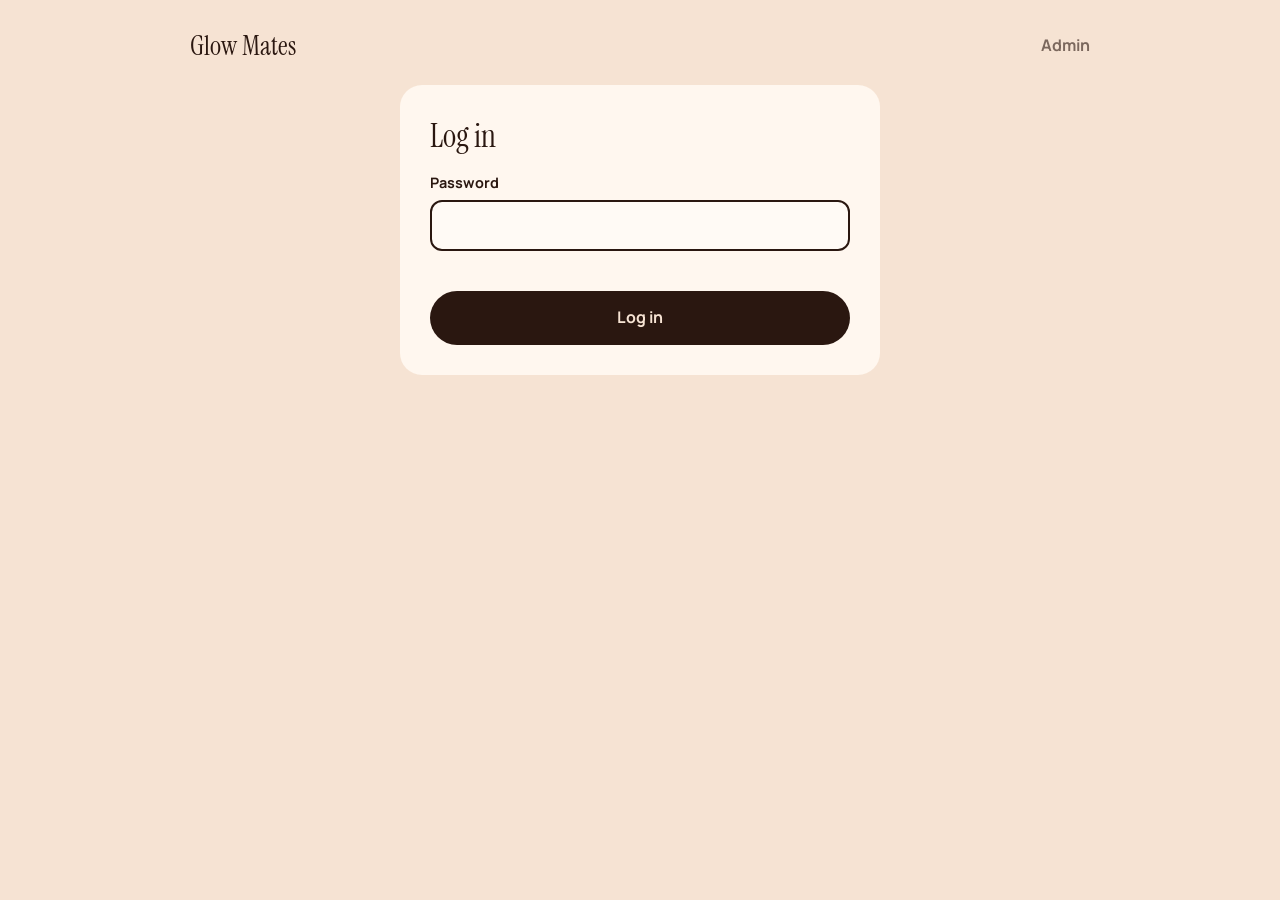
==== admin.html @ 22454929 "Add files via upload" ====
<!doctype html>
<html lang="en" dir="ltr">
<head>
<meta charset="utf-8">
<meta name="viewport" content="width=device-width, initial-scale=1">
<meta name="robots" content="noindex, nofollow">
<title>Glow Mates — Admin</title>
<link rel="preconnect" href="https://fonts.googleapis.com">
<link rel="preconnect" href="https://fonts.gstatic.com" crossorigin>
<link href="https://fonts.googleapis.com/css2?family=Instrument+Serif:ital@0;1&family=Manrope:wght@400;500;700&display=swap" rel="stylesheet">
<link rel="stylesheet" href="style.css?v=8">
<style>
  .admin-page{min-height:100svh;padding:28px clamp(14px,4vw,40px) 60px}
  .admin-top{display:flex;justify-content:space-between;align-items:center;max-width:900px;margin:0 auto 22px}
  .admin-top a{font:400 1.7rem var(--serif);color:var(--ink);text-decoration:none}
  .admin-top span{font-weight:700;opacity:.6}
  .admin-page .card{margin:0 auto;transform:none}
  .admin-page .card h3{margin-bottom:6px}
</style>
</head>
<body>
<div class="admin-page">
  <div class="admin-top"><a href="/">Glow Mates</a><span>Admin</span></div>

  <div class="card" id="loginCard">
    <form id="login">
      <h3>Log in</h3>
      <label>Password<input type="password" id="pw" required autocomplete="current-password"></label>
      <p id="loginErr" class="err" role="alert"></p>
      <button class="btn wide" type="submit">Log in</button>
    </form>
  </div>

  <div class="card wide-card" id="panel" hidden>
    <div class="p-head"><h3>Orders</h3><button id="refresh" class="mini">Refresh</button><button id="logout" class="mini">Log out</button></div>
    <div id="orders"></div>
  </div>
</div>
<script src="config.js?v=8"></script>
<script src="admin.js?v=8"></script>
</body>
</html>
---- style.css ----
:root{--bg:#F6E3D3;--ink:#2a1710;--glow:#ff9a3c;--r:18px;--serif:'Instrument Serif',Georgia,serif;--sans:'Manrope',system-ui,sans-serif}
*{box-sizing:border-box;margin:0}
html{scroll-behavior:smooth}
body{background:var(--bg);color:var(--ink);font:400 16px/1.6 var(--sans);transition:background .8s ease,color .8s ease;overflow-x:hidden}
img{display:block;max-width:100%}
button{font:inherit;color:inherit;cursor:pointer}
:focus-visible{outline:3px solid var(--ink);outline-offset:3px}

.top{position:fixed;inset:0 0 auto 0;z-index:30;display:flex;justify-content:space-between;align-items:center;padding:18px clamp(16px,4vw,48px);mix-blend-mode:normal}
.logo{font:400 1.7rem var(--serif);color:var(--ink);text-decoration:none;transition:color .8s}
.cart-btn{background:var(--ink);color:var(--bg);border:0;border-radius:999px;padding:10px 20px;font-weight:700;transition:background .8s,color .8s,transform .2s}
.cart-btn:active{transform:scale(.94)}
.cart-btn #cartCount{display:inline-grid;place-items:center;min-width:22px;height:22px;margin-inline-start:6px;border-radius:50%;background:var(--bg);color:var(--ink);font-size:.8rem}
.cart-btn.bump{animation:bump .5s}
@keyframes bump{40%{transform:scale(1.18)}}

.sec{min-height:100svh;padding:110px clamp(20px,6vw,90px) 70px}
.btn{display:inline-block;background:var(--ink);color:var(--bg);border:0;border-radius:999px;padding:14px 30px;font-weight:700;text-decoration:none;transition:transform .2s,background .8s,color .8s}
.btn:hover{transform:translateY(-2px)}
.btn.wide{width:100%}
.btn.ghost{background:transparent;color:var(--ink);border:2px solid currentColor}

/* hero */
.hero{display:grid;grid-template-columns:1.1fr .9fr;gap:clamp(20px,4vw,60px);align-items:center}
.hero h1{font:400 clamp(4.5rem,15vw,13rem)/.82 var(--serif);letter-spacing:-.03em}
.hero .line{display:block;overflow:hidden;padding-bottom:.08em}
.hero .w{display:block;transform:translateY(110%);animation:rise 1.2s cubic-bezier(.2,.8,.2,1) .2s forwards}
.hero .w.d2{animation-delay:.45s;font-style:italic;padding-left:.4em}
@keyframes rise{to{transform:none}}
.tag{margin:28px 0 28px;max-width:30ch;font-size:1.2rem;opacity:0;animation:fade 1s ease 1.2s forwards}
.hero .btn{opacity:0;animation:fade 1s ease 1.4s forwards}
@keyframes fade{to{opacity:1}}
.hero-img{position:relative;justify-self:center;width:min(100%,460px)}
.arch{border-radius:999px 999px 24px 24px;overflow:hidden;aspect-ratio:3/4;box-shadow:0 40px 80px -30px rgba(80,30,10,.5);clip-path:inset(100% 0 0 0 round 999px 999px 24px 24px);animation:reveal 1.4s cubic-bezier(.2,.8,.2,1) .3s forwards}
@keyframes reveal{to{clip-path:inset(0 0 0 0 round 999px 999px 24px 24px)}}
.arch img{width:100%;height:112%;object-fit:cover;will-change:transform}
.flame{position:absolute;right:-14px;top:12%;width:26px;height:46px;border-radius:50% 50% 50% 50%/65% 65% 35% 35%;background:radial-gradient(circle at 50% 70%,#fff6c2,#ffb347 55%,#ff6a1f);filter:blur(.4px) drop-shadow(0 0 22px #ff9a3c);animation:flick 1.6s ease-in-out infinite,fade 1s 1.6s backwards;transform-origin:50% 100%}
@keyframes flick{0%,100%{transform:scale(1,1) rotate(-2deg)}30%{transform:scale(.92,1.08) rotate(3deg)}60%{transform:scale(1.05,.95) rotate(-3deg)}}

.marquee{overflow:hidden;border-block:2px solid currentColor;padding:14px 0;font:italic 2.2rem var(--serif);white-space:nowrap}
.track{display:inline-block;animation:slide 28s linear infinite}
.track span{margin-right:3rem}
.track span:nth-child(3n+2){font-style:normal}
@keyframes slide{to{transform:translateX(-50%)}}

/* products */
.product{display:grid;grid-template-columns:1fr 1fr;gap:clamp(24px,6vw,90px);align-items:center}
.product.flip .p-img{order:2}
.p-img{position:relative;border-radius:var(--r);overflow:hidden;aspect-ratio:3/4;max-height:80svh;justify-self:center;width:100%;max-width:520px;box-shadow:0 30px 70px -30px rgba(60,20,5,.55);transform:perspective(900px) rotateY(var(--ry,0deg)) rotateX(var(--rx,0deg));transition:transform .25s ease-out}
.p-img img{width:100%;height:100%;object-fit:cover;transform:scale(1.15);transition:transform 1.6s cubic-bezier(.2,.8,.2,1)}
.p-img.in img{transform:scale(1)}
.grain{position:absolute;pointer-events:none;border-radius:50%;filter:blur(30px);opacity:.5;mix-blend-mode:soft-light;width:60%;aspect-ratio:1;background:#fff;inset:auto auto -20% -10%;animation:drift 9s ease-in-out infinite alternate}
.g2{background:#ffd27a}.g3{background:#ffe0e8}
@keyframes drift{to{transform:translate(40%,-30%)}}
.scent{font-weight:700;font-size:.95rem;opacity:.75}
.product h2,.how h2{font:400 clamp(3.2rem,8vw,7rem)/.9 var(--serif);letter-spacing:-.02em;margin:10px 0 18px}
.split .ch{display:inline-block;transform:translateY(60%) rotate(6deg);opacity:0;transition:transform .8s cubic-bezier(.2,.8,.2,1),opacity .6s;transition-delay:calc(var(--i)*35ms)}
.split.in .ch{transform:none;opacity:1}
.blurb{max-width:42ch;font-size:1.1rem}
.made{list-style:none;padding:0;display:flex;flex-wrap:wrap;gap:8px;margin:20px 0}
.made li{border:1.5px solid currentColor;border-radius:999px;padding:4px 14px;font-size:.88rem}
.buy{display:flex;align-items:center;gap:24px;margin:8px 0 14px}
.price{font:400 2.4rem var(--serif)}
.qty{display:flex;align-items:center;border:2px solid currentColor;border-radius:999px}
.qty button{background:none;border:0;width:42px;height:42px;font-size:1.3rem}
.qty output{min-width:30px;text-align:center;font-weight:700}
.note-l{display:block;font-weight:700;font-size:.9rem;margin-bottom:16px;max-width:460px}
textarea,input:not([type=file]){display:block;width:100%;margin-top:6px;padding:12px 14px;border-radius:12px;border:2px solid currentColor;background:rgba(255,255,255,.35);color:inherit;font:inherit}
textarea{resize:vertical}

.how{display:flex;flex-direction:column;justify-content:center}
.how ol{list-style:none;padding:0;display:grid;gap:14px;max-width:560px;font-size:1.25rem}
.how li b{font:italic 400 1.9rem var(--serif);margin-inline-end:8px}
.pay-line{margin:30px 0;opacity:.8}
.flat{border-radius:var(--r);max-width:620px;width:100%;margin-top:10px}

.foot{display:flex;justify-content:space-between;align-items:center;gap:12px;padding:26px clamp(20px,6vw,90px);background:#2a1710;color:#F6E3D3;font-size:.9rem}
.admin-btn{background:none;border:1px solid rgba(246,227,211,.35);color:#F6E3D3;opacity:.55;border-radius:8px;padding:4px 12px;font-size:.78rem}
.admin-btn:hover{opacity:1}

/* drawer */
.scrim{position:fixed;inset:0;background:rgba(20,8,4,.55);opacity:0;pointer-events:none;transition:opacity .35s;z-index:40}
.scrim.on{opacity:1;pointer-events:auto}
.drawer{position:fixed;top:0;right:0;height:100%;width:min(440px,100%);background:#fff7ef;color:#2a1710;z-index:50;display:flex;flex-direction:column;transform:translateX(105%);transition:transform .5s cubic-bezier(.2,.8,.2,1)}
.drawer.on{transform:none}
.d-head{display:flex;justify-content:space-between;align-items:center;padding:22px 24px;border-bottom:1px solid #ecd9c8}
.d-head h3,.card h3{font:400 2rem var(--serif)}
.x{background:none;border:0;font-size:2rem;line-height:1;color:inherit}
.lines{flex:1;overflow:auto;padding:12px 24px}
.empty{padding:40px 0;text-align:center;opacity:.7}
.line-item{padding:16px 0;border-bottom:1px solid #ecd9c8;display:grid;grid-template-columns:64px 1fr auto;gap:14px;animation:in .4s ease}
@keyframes in{from{opacity:0;transform:translateX(20px)}}
.line-item img{width:64px;height:80px;object-fit:cover;border-radius:10px}
.line-item h4{font:400 1.4rem var(--serif)}
.line-item .qty{transform:scale(.8);transform-origin:left;margin:2px 0}
.line-item textarea{font-size:.85rem;padding:6px 10px;border-width:1px}
.line-item .rm{background:none;border:0;opacity:.6;font-size:.8rem;text-decoration:underline}
.d-foot{padding:20px 24px;border-top:1px solid #ecd9c8}
.row{display:flex;justify-content:space-between;font-size:1.2rem;margin-bottom:14px}

/* modals */
.modal{position:fixed;inset:0;z-index:60;display:grid;place-items:center;padding:16px;background:rgba(20,8,4,.6);opacity:0;pointer-events:none;transition:opacity .3s}
.modal.on{opacity:1;pointer-events:auto}
.card{position:relative;background:#fff7ef;color:#2a1710;border-radius:22px;padding:30px;width:min(480px,100%);max-height:92svh;overflow:auto;transform:translateY(24px) scale(.97);transition:transform .45s cubic-bezier(.2,.8,.2,1)}
.modal.on .card{transform:none}
.wide-card{width:min(900px,100%)}
.card .x{position:absolute;right:16px;top:12px}
.card label{display:block;font-weight:700;font-size:.9rem;margin:14px 0}
.card .btn{margin-top:6px}
.steps{display:flex;gap:10px;margin-bottom:14px;font-weight:700;font-size:.85rem}
.steps span{padding:4px 14px;border-radius:999px;border:1.5px solid #d9bfa8;opacity:.6}
.steps span.on{background:#2a1710;color:#fff7ef;opacity:1}
.pay-sum{background:#f6e3d3;border-radius:14px;padding:14px 16px;margin:12px 0;font-size:.92rem}
.pay-sum div{display:flex;justify-content:space-between;gap:12px;padding:3px 0}
.pay-sum small{display:block;opacity:.7}
.insta{background:#2a1710;color:#fff7ef;border-radius:14px;padding:16px;margin:12px 0}
.insta p{margin-bottom:8px}
.insta b{font:400 1.8rem var(--serif)}
.insta-row{display:flex;gap:10px;align-items:center;justify-content:space-between}
.insta code{font-size:1.1rem;word-break:break-all}
.mini{background:#f6e3d3;color:#2a1710;border:0;border-radius:8px;padding:6px 14px;font-weight:700;font-size:.82rem}
.file input{border:2px dashed #b99a82;background:#fff;padding:18px}
.shot-prev{max-height:200px;border-radius:12px;margin:8px auto}
.err{color:#b3261e;font-weight:700;min-height:1.4em;font-size:.9rem}
.two{display:grid;grid-template-columns:1fr 2fr;gap:10px}
.done{text-align:center;padding:10px 0}
.check{width:72px;height:72px;border-radius:50%;background:#2a1710;color:#fff7ef;display:grid;place-items:center;font-size:2.2rem;margin:0 auto 14px;animation:pop .6s cubic-bezier(.2,1.6,.4,1)}
@keyframes pop{from{transform:scale(0)}}
.done p{margin:10px 0 20px}

/* admin */
.p-head{display:flex;align-items:center;gap:10px;margin-bottom:14px}
.p-head h3{margin-right:auto}
.order{border:1.5px solid #e3cdb9;border-radius:14px;padding:16px;margin-bottom:14px;display:grid;grid-template-columns:1fr 150px;gap:16px}
.order h4{font:400 1.4rem var(--serif)}
.order .meta{font-size:.88rem;opacity:.8;margin:2px 0 8px}
.order ul{padding-left:18px;font-size:.92rem}
.order .note{font-style:italic;opacity:.8}
.order img{width:150px;height:200px;object-fit:cover;border-radius:10px;cursor:zoom-in}
.order .acts{grid-column:1/-1;display:flex;gap:8px;flex-wrap:wrap;align-items:center}
.badge{font-size:.75rem;font-weight:700;border-radius:999px;padding:3px 12px;background:#eee}
.badge.pending{background:#ffe3a3}.badge.confirmed{background:#bfe8c4}.badge.rejected{background:#f5b9b4}.badge.delivered{background:#b9d6f5}
.toast{position:fixed;left:50%;bottom:26px;transform:translate(-50%,120px);background:#2a1710;color:#fff7ef;padding:12px 22px;border-radius:999px;z-index:90;transition:transform .4s cubic-bezier(.2,.8,.2,1);font-weight:700}
.toast.on{transform:translate(-50%,0)}
.fly{position:fixed;z-index:80;width:22px;height:22px;border-radius:50%;background:radial-gradient(circle,#fff6c2,#ff9a3c);box-shadow:0 0 20px #ff9a3c;pointer-events:none}

@media (max-width:820px){
  .hero,.product{grid-template-columns:1fr}
  .product.flip .p-img{order:0}
  .sec{padding-top:90px}
  .hero-img{width:min(80%,360px)}
  .order{grid-template-columns:1fr}
  .order img{width:100%;height:auto;max-height:260px}
}
@media (prefers-reduced-motion:reduce){
  *,*::before,*::after{animation-duration:.01ms!important;animation-iteration-count:1!important;transition-duration:.01ms!important}
  .hero .w,.tag,.hero .btn{transform:none;opacity:1}
  .arch{clip-path:none}
}

/* ---- extras ---- */
.progress{position:fixed;top:0;left:0;height:3px;width:100%;background:var(--ink);transform:scaleX(0);transform-origin:0 50%;z-index:70;transition:background .8s}
.cursor{position:fixed;left:0;top:0;width:260px;height:260px;margin:-130px 0 0 -130px;border-radius:50%;background:radial-gradient(circle,rgba(255,170,70,.35),rgba(255,170,70,0) 65%);pointer-events:none;z-index:20;mix-blend-mode:soft-light;opacity:0;transition:opacity .4s}
.cursor.on{opacity:1}
@media (pointer:coarse){.cursor{display:none}}
.embers{position:absolute;inset:0;width:100%;height:100%;pointer-events:none;z-index:0}
.hero{position:relative}
.hero-words,.hero-img{position:relative;z-index:1}
.btn,.cart-btn{will-change:transform}

.light{display:grid;grid-template-columns:1fr 1fr;gap:clamp(24px,6vw,90px);align-items:center}
.l-text h2{font:400 clamp(3.2rem,8vw,7rem)/.9 var(--serif);margin:0 0 18px}
.lstate{font:italic 2rem var(--serif);margin:22px 0 10px}
.meltbar{height:8px;border-radius:99px;background:rgba(246,227,211,.15);overflow:hidden;max-width:360px}
.meltbar i{display:block;height:100%;width:0;background:linear-gradient(90deg,#ffb347,#ff6a1f);transition:width .3s linear}
.jar{position:relative;justify-self:center;width:220px;height:300px;background:none;border:0;padding:0;margin-top:90px}
.glass{position:absolute;bottom:0;left:0;right:0;height:210px;border:3px solid rgba(246,227,211,.55);border-radius:10px 10px 28px 28px;background:linear-gradient(100deg,rgba(255,255,255,.12),rgba(255,255,255,.02) 40%,rgba(255,255,255,.1));overflow:hidden}
.wax{position:absolute;inset:auto 0 0 0;height:78%;background:linear-gradient(#f4e2c4,#e6c996)}
.pool{position:absolute;top:0;left:0;right:0;height:0;background:linear-gradient(#ffcf7a,#e9a548);transition:height 10s linear;box-shadow:inset 0 6px 14px rgba(255,255,255,.4)}
.jar.lit .pool{height:46%}
.wick{position:absolute;left:50%;bottom:196px;width:4px;height:34px;margin-left:-2px;background:#2a1710;border-radius:2px;z-index:2}
.flame2{position:absolute;left:50%;bottom:222px;width:34px;height:70px;margin-left:-17px;border-radius:50% 50% 50% 50%/65% 65% 35% 35%;background:radial-gradient(circle at 50% 72%,#fff8cf,#ffb347 55%,#ff6a1f);filter:drop-shadow(0 0 28px #ff9a3c);transform-origin:50% 100%;transform:scale(0);transition:transform .5s cubic-bezier(.2,1.6,.4,1);z-index:3}
.jar.lit .flame2{transform:scale(1);animation:flick 1.4s ease-in-out infinite .5s}
.glowhalo{position:absolute;left:50%;bottom:150px;width:520px;height:520px;margin-left:-260px;border-radius:50%;background:radial-gradient(circle,rgba(255,150,60,.5),rgba(255,150,60,0) 62%);opacity:0;transition:opacity 1s;pointer-events:none}
.jar.lit .glowhalo{opacity:1}
.drip{position:absolute;top:0;width:8px;height:0;border-radius:0 0 8px 8px;background:#ffcf7a;opacity:0}
.d1{left:22%}.d2{left:58%}.d3{left:80%}
.jar.lit .drip{opacity:1;animation:drip 3.4s ease-in infinite}
.jar.lit .d2{animation-delay:1.1s}.jar.lit .d3{animation-delay:2.2s}
@keyframes drip{0%{height:0;transform:translateY(0)}40%{height:26px}100%{height:26px;transform:translateY(120px);opacity:0}}
.jar:focus-visible{outline-offset:12px}
@media (max-width:820px){.light{grid-template-columns:1fr}}

/* ---- language picker + Arabic / RTL ---- */
.top-r{display:flex;gap:10px;align-items:center}
.lang-btn{background:transparent;color:var(--ink);border:2px solid var(--ink);border-radius:999px;padding:8px 16px;font-weight:700;font-family:'Cairo',var(--sans);transition:color .8s,border-color .8s,transform .2s}
.lang-btn:active{transform:scale(.94)}
#langPick{z-index:95}
#langPick .card{text-align:center}
#langPick h3{font:400 1.8rem var(--serif)}
#langPick p{margin-top:4px;opacity:.7}
.lang-opts{display:grid;gap:12px;margin-top:20px}
.lang-opts .btn{font-size:1.15rem;margin:0}
.lang-opts [data-lang=ar]{font-family:'Cairo',var(--sans)}
.marquee{direction:ltr}
.insta code{direction:ltr}
html[lang=ar]{--serif:'Cairo',Georgia,serif;--sans:'Cairo',system-ui,sans-serif}
html[lang=ar] body{line-height:1.75}
html[lang=ar] *{font-style:normal}
html[lang=ar] .logo,html[lang=ar] .hero h1{font-family:'Instrument Serif',Georgia,serif}
html[lang=ar] .hero .w.d2{font-style:italic;padding-left:0;padding-right:.4em}
html[lang=ar] .product h2,html[lang=ar] .how h2,html[lang=ar] .l-text h2{font-size:clamp(2.6rem,6.5vw,5rem);line-height:1.3;letter-spacing:0}
html[lang=ar] .tag{max-width:34ch}
html[dir=rtl] .drawer{right:auto;left:0;transform:translateX(-105%)}
html[dir=rtl] .drawer.on{transform:none}
html[dir=rtl] .modal:not(#admin) .card .x{right:auto;left:16px}
html[dir=rtl] .line-item .qty{transform-origin:right}
html[dir=rtl] input[type=tel]{direction:ltr;text-align:right}

.sound-btn{padding:8px 12px;line-height:1.4}
.sound-btn.pulse{animation:ping 2s ease-in-out infinite}
@keyframes ping{50%{box-shadow:0 0 0 8px rgba(255,154,60,.35)}}
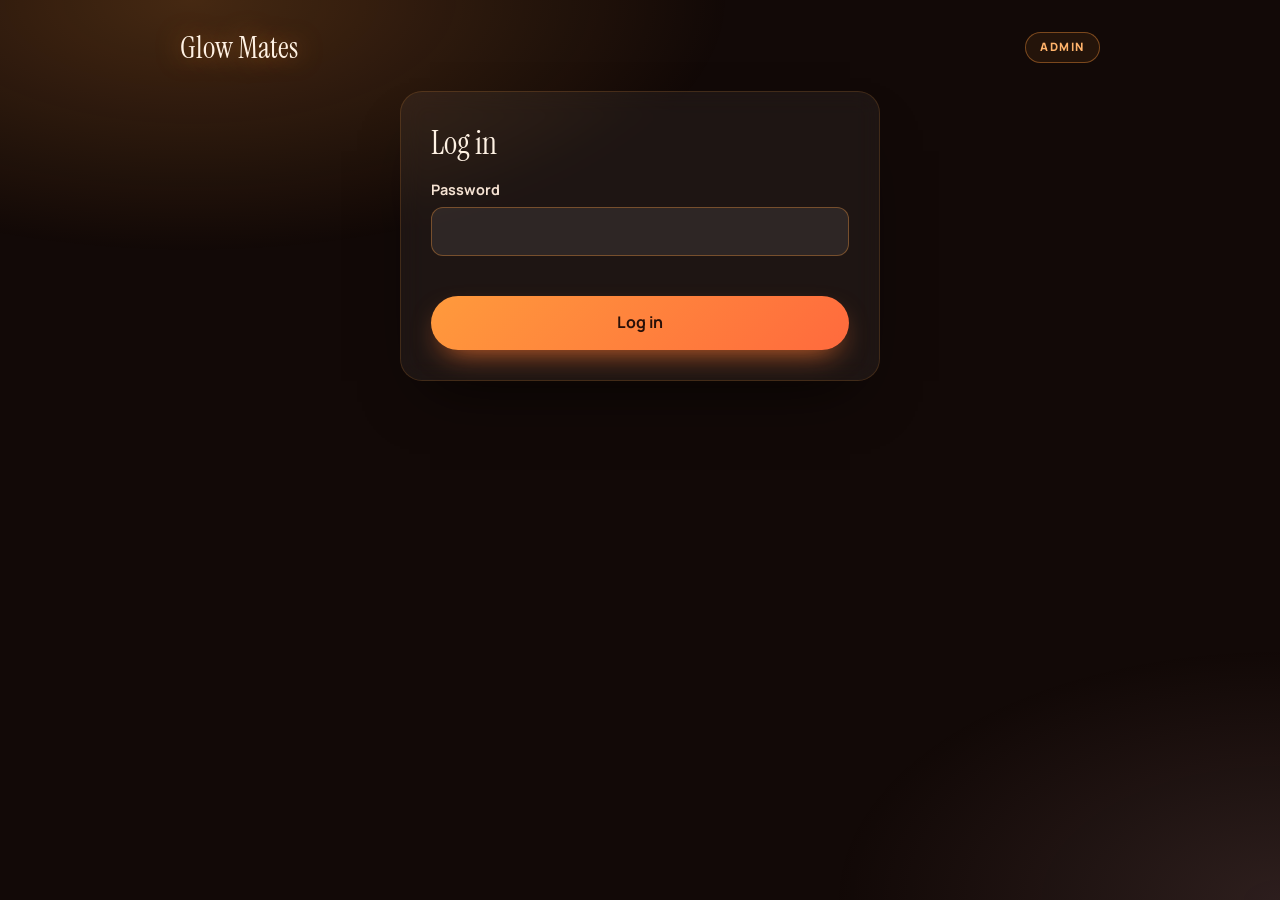
==== commit c3350e84: "Update admin.html" ====
--- a/admin.html
+++ b/admin.html
@@ -7,15 +7,84 @@
 <title>Glow Mates — Admin</title>
 <link rel="preconnect" href="https://fonts.googleapis.com">
 <link rel="preconnect" href="https://fonts.gstatic.com" crossorigin>
-<link href="https://fonts.googleapis.com/css2?family=Instrument+Serif:ital@0;1&family=Manrope:wght@400;500;700&display=swap" rel="stylesheet">
-<link rel="stylesheet" href="style.css?v=8">
+<link href="https://fonts.googleapis.com/css2?family=Instrument+Serif:ital@0;1&family=Manrope:wght@400;500;700;800&display=swap" rel="stylesheet">
+<link rel="stylesheet" href="style.css?v=17">
 <style>
-  .admin-page{min-height:100svh;padding:28px clamp(14px,4vw,40px) 60px}
-  .admin-top{display:flex;justify-content:space-between;align-items:center;max-width:900px;margin:0 auto 22px}
-  .admin-top a{font:400 1.7rem var(--serif);color:var(--ink);text-decoration:none}
-  .admin-top span{font-weight:700;opacity:.6}
-  .admin-page .card{margin:0 auto;transform:none}
-  .admin-page .card h3{margin-bottom:6px}
+  body{background:#120907;color:#f6e3d3}
+  body::before{content:'';position:fixed;inset:0;pointer-events:none;background:radial-gradient(60% 40% at 15% 0%,rgba(255,154,60,.22),transparent 70%),radial-gradient(50% 40% at 100% 100%,rgba(244,185,190,.12),transparent 70%)}
+  .admin-page{position:relative;max-width:1000px;margin:0 auto;min-height:100svh;padding:28px clamp(14px,4vw,40px) 60px}
+  .admin-top{display:flex;justify-content:space-between;align-items:center;margin:0 auto 24px}
+  .admin-top a{font:400 1.9rem var(--serif);color:#fff2e4;text-decoration:none;text-shadow:0 0 24px rgba(255,154,60,.6)}
+  .admin-top span{font-weight:800;font-size:.72rem;letter-spacing:.14em;text-transform:uppercase;color:#ffb36b;border:1px solid rgba(255,154,60,.4);border-radius:999px;padding:5px 14px;background:rgba(255,154,60,.08)}
+
+  .admin-page .card{margin:0 auto 22px;transform:none;max-height:none;overflow:visible;background:rgba(255,247,239,.05);color:#f6e3d3;border:1px solid rgba(255,154,60,.16);box-shadow:0 30px 60px -30px rgba(0,0,0,.8);backdrop-filter:blur(12px)}
+  .admin-page .wide-card{width:100%}
+  .admin-page .card h3{margin-bottom:6px;color:#fff2e4}
+  .admin-page #login input{background:rgba(255,255,255,.08);border:1px solid rgba(255,154,60,.35);color:#fff2e4}
+  .admin-page .err{color:#ff8a80}
+  .admin-page .btn{background:linear-gradient(135deg,#ff9a3c,#ff6a3d);color:#2a1008;box-shadow:0 12px 30px -12px rgba(255,120,50,.9)}
+  .admin-page .mini{background:rgba(255,255,255,.07);color:#f6e3d3;border:1px solid rgba(255,255,255,.14);transition:background .2s,box-shadow .2s,transform .2s}
+  .admin-page .mini:hover{background:rgba(255,154,60,.18);box-shadow:0 0 18px -4px rgba(255,154,60,.7);transform:translateY(-1px)}
+  .toast{background:#ff9a3c;color:#2a1008}
+
+  /* stock */
+  .stock-grid{display:grid;grid-template-columns:repeat(3,1fr);gap:14px;margin-top:10px}
+  .sc{position:relative;border-radius:18px;overflow:hidden;background:linear-gradient(180deg,rgba(255,255,255,.07),rgba(255,255,255,.02));border:1px solid rgba(255,255,255,.1);transition:transform .3s,box-shadow .3s,border-color .3s}
+  .sc:hover{transform:translateY(-3px);box-shadow:0 22px 40px -22px var(--tone)}
+  .sc.out{border-color:rgba(255,70,70,.6);box-shadow:0 0 0 1px rgba(255,70,70,.25),0 0 44px -10px rgba(255,60,60,.6)}
+  .sc-img{position:relative;aspect-ratio:16/10;overflow:hidden}
+  .sc-img img{width:100%;height:100%;object-fit:cover;transition:filter .4s}
+  .sc-img::after{content:'';position:absolute;inset:0;background:linear-gradient(180deg,transparent 35%,rgba(18,9,7,.96))}
+  .sc.out .sc-img img{filter:grayscale(1) brightness(.5)}
+  .dot{position:absolute;right:12px;top:12px;z-index:2;width:12px;height:12px;border-radius:50%;background:#7cff9b;box-shadow:0 0 14px 4px rgba(124,255,155,.65);animation:blink 2s ease-in-out infinite}
+  .sc.low .dot{background:#ffc247;box-shadow:0 0 14px 4px rgba(255,194,71,.65)}
+  .sc.out .dot{background:#ff4d4d;box-shadow:0 0 16px 5px rgba(255,77,77,.8);animation:none}
+  .sc.na .dot{background:#888;box-shadow:none;animation:none}
+  @keyframes blink{50%{opacity:.35}}
+  .sc-body{padding:0 16px 16px;margin-top:-34px;position:relative;z-index:2}
+  .sc-body h4{font:400 1.6rem/1.1 var(--serif);color:#fff2e4;margin-bottom:8px}
+  .pill{display:inline-block;font-size:.7rem;font-weight:800;letter-spacing:.07em;text-transform:uppercase;padding:4px 12px;border-radius:999px}
+  .pill.ok{background:rgba(124,255,155,.15);color:#8dffa9;border:1px solid rgba(124,255,155,.4)}
+  .pill.low{background:rgba(255,194,71,.15);color:#ffd36e;border:1px solid rgba(255,194,71,.45)}
+  .pill.out{background:#d62828;color:#fff;box-shadow:0 0 18px -2px rgba(255,60,60,.9)}
+  .pill.na{background:rgba(255,255,255,.08);color:#aaa}
+  .sc-qty{display:flex;align-items:center;justify-content:space-between;margin:14px 0 10px}
+  .sc-qty output{font:400 2.8rem/1 var(--serif);color:#fff2e4;min-width:2ch;text-align:center}
+  .sc.out .sc-qty output{color:#ff8a80}
+  .sc-qty button{width:44px;height:44px;border-radius:50%;border:1px solid rgba(255,154,60,.45);background:rgba(255,154,60,.1);color:#ffb36b;font-size:1.4rem;font-weight:700;line-height:1;transition:transform .15s,background .2s,box-shadow .2s}
+  .sc-qty button:hover{background:rgba(255,154,60,.28);box-shadow:0 0 18px -3px rgba(255,154,60,.8)}
+  .sc-qty button:active{transform:scale(.9)}
+  .sc-set{display:flex;gap:8px}
+  .sc-set input{margin:0;padding:9px 12px;border:1px solid rgba(255,255,255,.18);background:rgba(0,0,0,.25);color:#fff2e4;min-width:0}
+  .sc-set .mini{flex:none}
+  .hint{background:rgba(255,70,70,.12);border:1px solid rgba(255,70,70,.45);border-radius:12px;padding:12px 14px;margin:6px 0 4px;font-size:.9rem}
+
+  /* orders */
+  .stats{display:grid;grid-template-columns:repeat(3,1fr);gap:12px;margin:12px 0 16px}
+  .stat{border-radius:14px;padding:12px 16px;background:rgba(255,255,255,.05);border:1px solid rgba(255,255,255,.08)}
+  .stat b{display:block;font:400 2.3rem/1 var(--serif);color:#fff2e4}
+  .stat small{font-size:.74rem;font-weight:700;letter-spacing:.08em;text-transform:uppercase;opacity:.65}
+  .stat.p b{color:#ffd36e}.stat.c b{color:#8dffa9}.stat.d b{color:#9cc8ff}
+  .chips{display:flex;gap:8px;flex-wrap:wrap;margin-bottom:16px}
+  .chip{border:1px solid rgba(255,255,255,.16);background:transparent;color:#f6e3d3;border-radius:999px;padding:6px 16px;font-weight:700;font-size:.82rem;transition:background .2s,box-shadow .2s}
+  .chip:hover{background:rgba(255,255,255,.08)}
+  .chip.on{background:#ff9a3c;border-color:#ff9a3c;color:#2a1008;box-shadow:0 0 20px -4px rgba(255,154,60,.9)}
+  .admin-page .order{background:rgba(0,0,0,.25);border:1px solid rgba(255,255,255,.1);border-radius:16px;transition:border-color .3s,box-shadow .3s}
+  .admin-page .order:hover{border-color:rgba(255,154,60,.35);box-shadow:0 18px 40px -26px rgba(255,154,60,.7)}
+  .admin-page .order h4{color:#fff2e4}
+  .admin-page .order a{color:#ffb36b}
+  .admin-page .badge{color:#2a1710;margin-inline-start:6px}
+  .admin-page .badge.pending{box-shadow:0 0 14px -2px rgba(255,200,80,.7)}
+  .admin-page .badge.confirmed{box-shadow:0 0 14px -2px rgba(124,255,155,.7)}
+  .admin-page .badge.rejected{box-shadow:0 0 14px -2px rgba(255,100,90,.7)}
+  .admin-page .badge.delivered{box-shadow:0 0 14px -2px rgba(130,180,255,.7)}
+  .mini[data-s=confirmed]{border-color:rgba(124,255,155,.5);color:#8dffa9}
+  .mini[data-s=rejected]{border-color:rgba(255,100,90,.5);color:#ff9a92}
+  .mini[data-s=delivered]{border-color:rgba(130,180,255,.5);color:#a9cfff}
+  .mini[data-s=pending]{border-color:rgba(255,200,80,.5);color:#ffd36e}
+  .mini[data-del]{margin-inline-start:auto;opacity:.7}
+  .empty{opacity:.7}
+  @media (max-width:720px){.stock-grid{grid-template-columns:1fr}.stats{grid-template-columns:repeat(3,1fr)}.stat{padding:10px 12px}.stat b{font-size:1.9rem}}
 </style>
 </head>
 <body>
@@ -31,12 +100,23 @@
     </form>
   </div>
 
-  <div class="card wide-card" id="panel" hidden>
-    <div class="p-head"><h3>Orders</h3><button id="refresh" class="mini">Refresh</button><button id="logout" class="mini">Log out</button></div>
-    <div id="orders"></div>
+  <div id="panel" hidden>
+    <div class="card wide-card">
+      <div class="p-head"><h3>Stock</h3><button id="refresh" class="mini">Refresh</button><button id="logout" class="mini">Log out</button></div>
+      <p id="stockHint" class="hint" hidden>Stock isn't set up yet. Run <b>stock.sql</b> once in the Supabase SQL Editor, then press Refresh.</p>
+      <div id="stock" class="stock-grid"></div>
+    </div>
+
+    <div class="card wide-card">
+      <div class="p-head"><h3>Orders</h3></div>
+      <div id="stats" class="stats"></div>
+      <div id="filters" class="chips"></div>
+      <div id="orders"></div>
+    </div>
   </div>
 </div>
+<div class="toast" id="toast" role="status"></div>
 <script src="config.js?v=8"></script>
-<script src="admin.js?v=8"></script>
+<script src="admin.js?v=9"></script>
 </body>
 </html>
--- a/style.css
+++ b/style.css
@@ -220,3 +220,94 @@
 .sound-btn{padding:8px 12px;line-height:1.4}
 .sound-btn.pulse{animation:ping 2s ease-in-out infinite}
 @keyframes ping{50%{box-shadow:0 0 0 8px rgba(255,154,60,.35)}}
+
+/* ---- shop grid + quick view ---- */
+.shop{padding-top:100px}
+.shop-in{max-width:1200px;margin:0 auto}
+.shop h2{font:400 clamp(3.2rem,8vw,7rem)/.9 var(--serif);letter-spacing:-.02em;margin:0 0 36px}
+.grid{display:grid;grid-template-columns:repeat(3,1fr);gap:clamp(18px,3vw,44px)}
+.pcard{cursor:pointer}
+.pcard .p-img{max-width:none;max-height:none;aspect-ratio:3/4;border-radius:14px;background:rgba(255,255,255,.35);box-shadow:0 24px 50px -28px rgba(60,20,5,.5)}
+.pcard .p-img img{transition:transform .9s cubic-bezier(.2,.8,.2,1)}
+.pcard:hover .p-img.in img{transform:scale(1.05)}
+.acts-ov{position:absolute;left:50%;bottom:14px;transform:translateX(-50%);display:flex;gap:8px;z-index:2}
+.sq{width:42px;height:42px;display:grid;place-items:center;border:0;border-radius:8px;background:var(--ink);color:var(--bg);transition:transform .2s,background .8s,color .8s}
+.sq:hover{transform:translateY(-2px)}
+.sq svg{width:20px;height:20px}
+.pinfo{padding:14px 2px 0}
+.pscent{font-size:.85rem;font-weight:700;opacity:.7;line-height:1.4}
+.pname{font:400 clamp(1.5rem,2.6vw,2.1rem)/1.1 var(--serif);margin:3px 0 4px}
+.pcard .price{font:700 1.05rem var(--sans)}
+.qv-card{width:min(900px,100%);display:grid;grid-template-columns:1fr 1fr;gap:28px;padding:26px;align-items:center}
+.qv-img{border-radius:var(--r);overflow:hidden;aspect-ratio:3/4;max-height:70svh;width:100%}
+.qv-img img{width:100%;height:100%;object-fit:cover}
+.qv-card h2{font:400 clamp(2.4rem,5vw,3.6rem)/.95 var(--serif);letter-spacing:-.02em;margin:6px 0 12px}
+html[lang=ar] .qv-card h2,html[lang=ar] .shop h2{line-height:1.3;letter-spacing:0}
+html[lang=ar] .shop h2{font-size:clamp(2.6rem,6.5vw,5rem)}
+@media (max-width:820px){
+  .grid{grid-template-columns:repeat(2,1fr);gap:16px}
+  .sq{width:38px;height:38px}
+  .qv-card{grid-template-columns:1fr;gap:16px;padding:20px}
+  .qv-img{max-height:38svh}
+}
+
+/* ---- reviews ---- */
+.reviews{min-height:0;padding-top:30px}
+.reviews h2{font:400 clamp(2.4rem,6vw,4.5rem)/1 var(--serif);letter-spacing:-.02em;margin:0 0 26px}
+html[lang=ar] .reviews h2{line-height:1.3;letter-spacing:0}
+.rev-box{border-radius:32px;padding:clamp(14px,3vw,34px);background:rgba(255,255,255,.4);box-shadow:0 30px 70px -40px rgba(60,20,5,.45);column-width:200px;column-gap:14px}
+.rev-box img{display:block;width:100%;border-radius:14px;margin:0 0 14px;break-inside:avoid;cursor:zoom-in;transition:transform .3s}
+.rev-box img:hover{transform:scale(1.02)}
+#lightbox{cursor:zoom-out;z-index:65}
+#lightbox img{max-width:min(94vw,900px);max-height:90svh;border-radius:14px;box-shadow:0 30px 80px rgba(0,0,0,.5)}
+
+/* ---- coming soon ad ---- */
+.ad-card{padding:0;width:min(520px,100%);background:#000;overflow:hidden;line-height:0}
+.ad-card img{width:100%;height:auto;display:block}
+.ad-card .x{color:#fff;background:rgba(0,0,0,.45);width:38px;height:38px;border-radius:50%;display:grid;place-items:center;font-size:1.6rem;z-index:2;top:10px;right:10px}
+html[dir=rtl] .modal .ad-card .x{left:10px;right:auto}
+
+/* hero slideshow: candles <-> lip gloss */
+.arch .slides{position:relative;width:100%;height:112%}
+.arch .slide{position:absolute;inset:0;width:100%;height:100%;object-fit:cover;opacity:0;transform:scale(1.06);transition:opacity 1s ease,transform 3.4s ease}
+.arch .slide.on{opacity:1;transform:scale(1)}
+
+/* teaser slide: show the whole image (no cropping) on a blurred backdrop */
+.arch .slide.fit{background:#2a1710;overflow:hidden}
+.arch .slide.fit img{position:absolute;inset:0;width:100%;height:100%}
+.arch .slide.fit .bgimg{object-fit:cover;filter:blur(24px) brightness(.8);transform:scale(1.2)}
+.arch .slide.fit .fgimg{object-fit:contain;padding:6%}
+
+/* ---- spin the wheel + coupons ---- */
+.wheel-fab{position:fixed;left:16px;bottom:16px;z-index:25;display:flex;align-items:center;gap:8px;background:#2a1710;color:#fff7ef;border:0;border-radius:999px;padding:12px 18px;font-weight:700;box-shadow:0 10px 30px -10px rgba(40,15,5,.6);transition:transform .2s}
+.wheel-fab:hover{transform:translateY(-2px)}
+.wheel-fab .wf-ic{font-size:1.2rem}
+.wheel-fab.ready{animation:fabglow 2.4s ease-in-out infinite}
+@keyframes fabglow{0%,100%{box-shadow:0 10px 30px -10px rgba(40,15,5,.6),0 0 0 0 rgba(255,154,60,.55)}50%{box-shadow:0 10px 30px -10px rgba(40,15,5,.6),0 0 0 12px rgba(255,154,60,0)}}
+html[dir=rtl] .wheel-fab{left:auto;right:16px}
+.wheel-card{width:min(430px,100%);text-align:center}
+.wheel-card h3{font:400 2.2rem var(--serif)}
+.wsub{opacity:.8;margin:2px 0 12px}
+.wheel-wrap{position:relative;width:min(78vw,320px);aspect-ratio:1;margin:18px auto 14px}
+#wheelSvg{width:100%;height:100%;transition:transform 5s cubic-bezier(.12,.62,.1,1);filter:drop-shadow(0 12px 18px rgba(60,20,5,.35))}
+.wpointer{position:absolute;top:-10px;left:50%;transform:translateX(-50%);width:0;height:0;border-left:13px solid transparent;border-right:13px solid transparent;border-top:26px solid #2a1710;z-index:3;filter:drop-shadow(0 2px 2px rgba(0,0,0,.3))}
+.wheel-hub{position:absolute;left:50%;top:50%;width:72px;height:72px;margin:-36px 0 0 -36px;border-radius:50%;border:4px solid #fff7ef;background:#2a1710;color:#fff7ef;font-weight:800;font-size:.95rem;z-index:2;transition:transform .2s}
+.wheel-hub:not(:disabled):hover{transform:scale(1.07)}
+.wheel-hub:disabled{opacity:.55;cursor:not-allowed}
+.wphone{display:block;text-align:start;font-weight:700;font-size:.9rem;margin:8px 0}
+.wwait{font-weight:700;min-height:1.4em;font-variant-numeric:tabular-nums}
+.wwin{background:#f6e3d3;border-radius:16px;padding:14px 16px;margin-top:8px}
+.ww-title{font:400 1.5rem var(--serif)}
+.ww-code{display:flex;align-items:center;justify-content:center;gap:10px;flex-wrap:wrap;margin:10px 0 4px}
+.ww-code b{font:700 1.15rem monospace;background:#2a1710;color:#fff7ef;border-radius:8px;padding:6px 12px;direction:ltr;letter-spacing:.05em}
+.ww-note{font-size:.88rem;opacity:.8}
+.cpn{margin-bottom:12px}
+.cpn-form{display:flex;gap:8px}
+.cpn-form input{margin-top:0;flex:1;padding:9px 12px;text-transform:uppercase}
+.cpn-form .mini{white-space:nowrap}
+.cpn-chip{display:flex;justify-content:space-between;align-items:center;background:#f6e3d3;border-radius:10px;padding:8px 12px;font-weight:700;font-size:.9rem}
+.cpn-chip button{background:none;border:0;font-size:1.3rem;line-height:1}
+.cpn-msg{color:#b3261e;font-size:.85rem;min-height:1.2em;margin-top:4px}
+.row.sub{font-size:1rem;opacity:.85}
+.free-note{background:#2a1710;color:#fff7ef;border-radius:14px;padding:16px;margin:12px 0;text-align:center;font-weight:700}
+@media (prefers-reduced-motion:reduce){#wheelSvg{transition-duration:.01ms}.wheel-fab.ready{animation:none}}
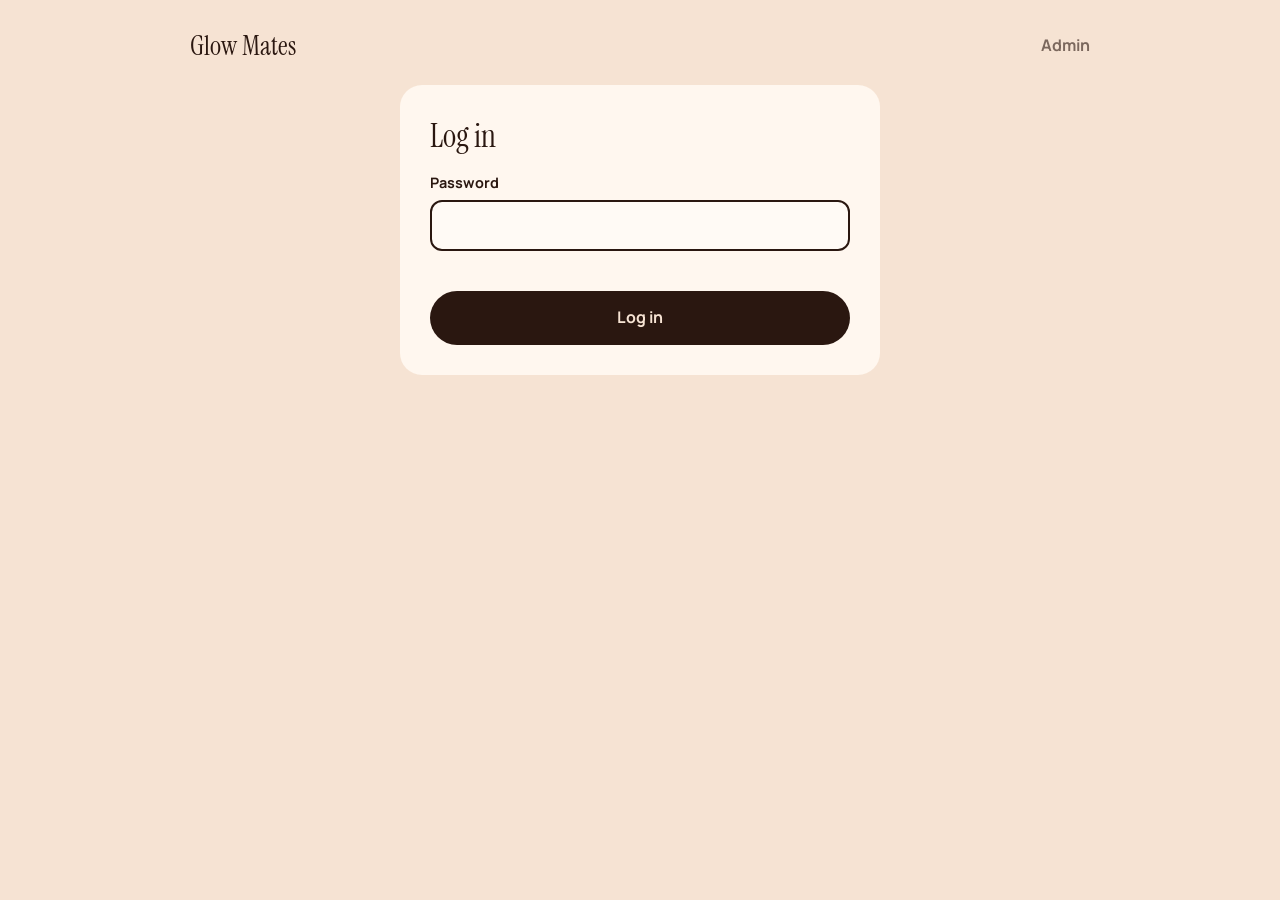
==== commit a053a5d2: "Update admin.html" ====
--- a/admin.html
+++ b/admin.html
@@ -7,84 +7,24 @@
 <title>Glow Mates — Admin</title>
 <link rel="preconnect" href="https://fonts.googleapis.com">
 <link rel="preconnect" href="https://fonts.gstatic.com" crossorigin>
-<link href="https://fonts.googleapis.com/css2?family=Instrument+Serif:ital@0;1&family=Manrope:wght@400;500;700;800&display=swap" rel="stylesheet">
-<link rel="stylesheet" href="style.css?v=17">
+<link href="https://fonts.googleapis.com/css2?family=Instrument+Serif:ital@0;1&family=Manrope:wght@400;500;700&display=swap" rel="stylesheet">
+<link rel="stylesheet" href="style.css?v=8">
 <style>
-  body{background:#120907;color:#f6e3d3}
-  body::before{content:'';position:fixed;inset:0;pointer-events:none;background:radial-gradient(60% 40% at 15% 0%,rgba(255,154,60,.22),transparent 70%),radial-gradient(50% 40% at 100% 100%,rgba(244,185,190,.12),transparent 70%)}
-  .admin-page{position:relative;max-width:1000px;margin:0 auto;min-height:100svh;padding:28px clamp(14px,4vw,40px) 60px}
-  .admin-top{display:flex;justify-content:space-between;align-items:center;margin:0 auto 24px}
-  .admin-top a{font:400 1.9rem var(--serif);color:#fff2e4;text-decoration:none;text-shadow:0 0 24px rgba(255,154,60,.6)}
-  .admin-top span{font-weight:800;font-size:.72rem;letter-spacing:.14em;text-transform:uppercase;color:#ffb36b;border:1px solid rgba(255,154,60,.4);border-radius:999px;padding:5px 14px;background:rgba(255,154,60,.08)}
-
-  .admin-page .card{margin:0 auto 22px;transform:none;max-height:none;overflow:visible;background:rgba(255,247,239,.05);color:#f6e3d3;border:1px solid rgba(255,154,60,.16);box-shadow:0 30px 60px -30px rgba(0,0,0,.8);backdrop-filter:blur(12px)}
-  .admin-page .wide-card{width:100%}
-  .admin-page .card h3{margin-bottom:6px;color:#fff2e4}
-  .admin-page #login input{background:rgba(255,255,255,.08);border:1px solid rgba(255,154,60,.35);color:#fff2e4}
-  .admin-page .err{color:#ff8a80}
-  .admin-page .btn{background:linear-gradient(135deg,#ff9a3c,#ff6a3d);color:#2a1008;box-shadow:0 12px 30px -12px rgba(255,120,50,.9)}
-  .admin-page .mini{background:rgba(255,255,255,.07);color:#f6e3d3;border:1px solid rgba(255,255,255,.14);transition:background .2s,box-shadow .2s,transform .2s}
-  .admin-page .mini:hover{background:rgba(255,154,60,.18);box-shadow:0 0 18px -4px rgba(255,154,60,.7);transform:translateY(-1px)}
-  .toast{background:#ff9a3c;color:#2a1008}
-
-  /* stock */
-  .stock-grid{display:grid;grid-template-columns:repeat(3,1fr);gap:14px;margin-top:10px}
-  .sc{position:relative;border-radius:18px;overflow:hidden;background:linear-gradient(180deg,rgba(255,255,255,.07),rgba(255,255,255,.02));border:1px solid rgba(255,255,255,.1);transition:transform .3s,box-shadow .3s,border-color .3s}
-  .sc:hover{transform:translateY(-3px);box-shadow:0 22px 40px -22px var(--tone)}
-  .sc.out{border-color:rgba(255,70,70,.6);box-shadow:0 0 0 1px rgba(255,70,70,.25),0 0 44px -10px rgba(255,60,60,.6)}
-  .sc-img{position:relative;aspect-ratio:16/10;overflow:hidden}
-  .sc-img img{width:100%;height:100%;object-fit:cover;transition:filter .4s}
-  .sc-img::after{content:'';position:absolute;inset:0;background:linear-gradient(180deg,transparent 35%,rgba(18,9,7,.96))}
-  .sc.out .sc-img img{filter:grayscale(1) brightness(.5)}
-  .dot{position:absolute;right:12px;top:12px;z-index:2;width:12px;height:12px;border-radius:50%;background:#7cff9b;box-shadow:0 0 14px 4px rgba(124,255,155,.65);animation:blink 2s ease-in-out infinite}
-  .sc.low .dot{background:#ffc247;box-shadow:0 0 14px 4px rgba(255,194,71,.65)}
-  .sc.out .dot{background:#ff4d4d;box-shadow:0 0 16px 5px rgba(255,77,77,.8);animation:none}
-  .sc.na .dot{background:#888;box-shadow:none;animation:none}
-  @keyframes blink{50%{opacity:.35}}
-  .sc-body{padding:0 16px 16px;margin-top:-34px;position:relative;z-index:2}
-  .sc-body h4{font:400 1.6rem/1.1 var(--serif);color:#fff2e4;margin-bottom:8px}
-  .pill{display:inline-block;font-size:.7rem;font-weight:800;letter-spacing:.07em;text-transform:uppercase;padding:4px 12px;border-radius:999px}
-  .pill.ok{background:rgba(124,255,155,.15);color:#8dffa9;border:1px solid rgba(124,255,155,.4)}
-  .pill.low{background:rgba(255,194,71,.15);color:#ffd36e;border:1px solid rgba(255,194,71,.45)}
-  .pill.out{background:#d62828;color:#fff;box-shadow:0 0 18px -2px rgba(255,60,60,.9)}
-  .pill.na{background:rgba(255,255,255,.08);color:#aaa}
-  .sc-qty{display:flex;align-items:center;justify-content:space-between;margin:14px 0 10px}
-  .sc-qty output{font:400 2.8rem/1 var(--serif);color:#fff2e4;min-width:2ch;text-align:center}
-  .sc.out .sc-qty output{color:#ff8a80}
-  .sc-qty button{width:44px;height:44px;border-radius:50%;border:1px solid rgba(255,154,60,.45);background:rgba(255,154,60,.1);color:#ffb36b;font-size:1.4rem;font-weight:700;line-height:1;transition:transform .15s,background .2s,box-shadow .2s}
-  .sc-qty button:hover{background:rgba(255,154,60,.28);box-shadow:0 0 18px -3px rgba(255,154,60,.8)}
-  .sc-qty button:active{transform:scale(.9)}
-  .sc-set{display:flex;gap:8px}
-  .sc-set input{margin:0;padding:9px 12px;border:1px solid rgba(255,255,255,.18);background:rgba(0,0,0,.25);color:#fff2e4;min-width:0}
-  .sc-set .mini{flex:none}
-  .hint{background:rgba(255,70,70,.12);border:1px solid rgba(255,70,70,.45);border-radius:12px;padding:12px 14px;margin:6px 0 4px;font-size:.9rem}
-
-  /* orders */
-  .stats{display:grid;grid-template-columns:repeat(3,1fr);gap:12px;margin:12px 0 16px}
-  .stat{border-radius:14px;padding:12px 16px;background:rgba(255,255,255,.05);border:1px solid rgba(255,255,255,.08)}
-  .stat b{display:block;font:400 2.3rem/1 var(--serif);color:#fff2e4}
-  .stat small{font-size:.74rem;font-weight:700;letter-spacing:.08em;text-transform:uppercase;opacity:.65}
-  .stat.p b{color:#ffd36e}.stat.c b{color:#8dffa9}.stat.d b{color:#9cc8ff}
-  .chips{display:flex;gap:8px;flex-wrap:wrap;margin-bottom:16px}
-  .chip{border:1px solid rgba(255,255,255,.16);background:transparent;color:#f6e3d3;border-radius:999px;padding:6px 16px;font-weight:700;font-size:.82rem;transition:background .2s,box-shadow .2s}
-  .chip:hover{background:rgba(255,255,255,.08)}
-  .chip.on{background:#ff9a3c;border-color:#ff9a3c;color:#2a1008;box-shadow:0 0 20px -4px rgba(255,154,60,.9)}
-  .admin-page .order{background:rgba(0,0,0,.25);border:1px solid rgba(255,255,255,.1);border-radius:16px;transition:border-color .3s,box-shadow .3s}
-  .admin-page .order:hover{border-color:rgba(255,154,60,.35);box-shadow:0 18px 40px -26px rgba(255,154,60,.7)}
-  .admin-page .order h4{color:#fff2e4}
-  .admin-page .order a{color:#ffb36b}
-  .admin-page .badge{color:#2a1710;margin-inline-start:6px}
-  .admin-page .badge.pending{box-shadow:0 0 14px -2px rgba(255,200,80,.7)}
-  .admin-page .badge.confirmed{box-shadow:0 0 14px -2px rgba(124,255,155,.7)}
-  .admin-page .badge.rejected{box-shadow:0 0 14px -2px rgba(255,100,90,.7)}
-  .admin-page .badge.delivered{box-shadow:0 0 14px -2px rgba(130,180,255,.7)}
-  .mini[data-s=confirmed]{border-color:rgba(124,255,155,.5);color:#8dffa9}
-  .mini[data-s=rejected]{border-color:rgba(255,100,90,.5);color:#ff9a92}
-  .mini[data-s=delivered]{border-color:rgba(130,180,255,.5);color:#a9cfff}
-  .mini[data-s=pending]{border-color:rgba(255,200,80,.5);color:#ffd36e}
-  .mini[data-del]{margin-inline-start:auto;opacity:.7}
-  .empty{opacity:.7}
-  @media (max-width:720px){.stock-grid{grid-template-columns:1fr}.stats{grid-template-columns:repeat(3,1fr)}.stat{padding:10px 12px}.stat b{font-size:1.9rem}}
+  .admin-page{min-height:100svh;padding:28px clamp(14px,4vw,40px) 60px}
+  .admin-top{display:flex;justify-content:space-between;align-items:center;max-width:900px;margin:0 auto 22px}
+  .admin-top a{font:400 1.7rem var(--serif);color:var(--ink);text-decoration:none}
+  .admin-top span{font-weight:700;opacity:.6}
+  .admin-page .card{margin:0 auto;transform:none}
+  .admin-page .card h3{margin-bottom:6px}
+  .stock-list{margin-bottom:22px}
+  .srow{display:flex;align-items:center;gap:12px;flex-wrap:wrap;border:1.5px solid #e3cdb9;border-radius:14px;padding:12px 16px;margin-bottom:10px}
+  .srow.out{border-color:#d62828}
+  .srow h4{font:400 1.4rem var(--serif);margin-right:auto}
+  .badge.out{background:#d62828;color:#fff}
+  .srow output{font:400 1.6rem var(--serif);min-width:2ch;text-align:center}
+  .srow .set{display:flex;gap:6px;align-items:center}
+  .srow .set input{width:90px;margin:0;padding:6px 10px;border-width:1.5px}
+  .hint{background:#f5b9b4;border-radius:10px;padding:10px 14px;font-size:.9rem;margin-bottom:12px}
 </style>
 </head>
 <body>
@@ -100,19 +40,12 @@
     </form>
   </div>
 
-  <div id="panel" hidden>
-    <div class="card wide-card">
-      <div class="p-head"><h3>Stock</h3><button id="refresh" class="mini">Refresh</button><button id="logout" class="mini">Log out</button></div>
-      <p id="stockHint" class="hint" hidden>Stock isn't set up yet. Run <b>stock.sql</b> once in the Supabase SQL Editor, then press Refresh.</p>
-      <div id="stock" class="stock-grid"></div>
-    </div>
-
-    <div class="card wide-card">
-      <div class="p-head"><h3>Orders</h3></div>
-      <div id="stats" class="stats"></div>
-      <div id="filters" class="chips"></div>
-      <div id="orders"></div>
-    </div>
+  <div class="card wide-card" id="panel" hidden>
+    <div class="p-head"><h3>Stock</h3><button id="refresh" class="mini">Refresh</button><button id="logout" class="mini">Log out</button></div>
+    <p id="stockHint" class="hint" hidden>Stock isn't set up yet. Run stock.sql once in the Supabase SQL Editor, then press Refresh.</p>
+    <div id="stock" class="stock-list"></div>
+    <div class="p-head"><h3>Orders</h3></div>
+    <div id="orders"></div>
   </div>
 </div>
 <div class="toast" id="toast" role="status"></div>
--- a/style.css
+++ b/style.css
@@ -311,3 +311,11 @@
 .row.sub{font-size:1rem;opacity:.85}
 .free-note{background:#2a1710;color:#fff7ef;border-radius:14px;padding:16px;margin:12px 0;text-align:center;font-weight:700}
 @media (prefers-reduced-motion:reduce){#wheelSvg{transition-duration:.01ms}.wheel-fab.ready{animation:none}}
+
+/* sold out */
+.so-badge{position:absolute;top:12px;inset-inline-start:12px;z-index:3;background:#d62828;color:#fff;font:800 .74rem var(--sans);letter-spacing:.07em;text-transform:uppercase;padding:7px 14px;border-radius:999px;box-shadow:0 8px 22px -6px rgba(214,40,40,.7);animation:soPulse 2.4s ease-in-out infinite}
+@keyframes soPulse{50%{box-shadow:0 8px 30px -2px rgba(214,40,40,1)}}
+.pcard.soldout .p-img img{filter:grayscale(.9) brightness(.8)}
+.pcard.soldout .qa{opacity:.35}
+.pcard.soldout .price{text-decoration:line-through;opacity:.5}
+#qvAdd.so,#qvAdd:disabled{background:#d62828;color:#fff;opacity:1;cursor:not-allowed;transform:none}
